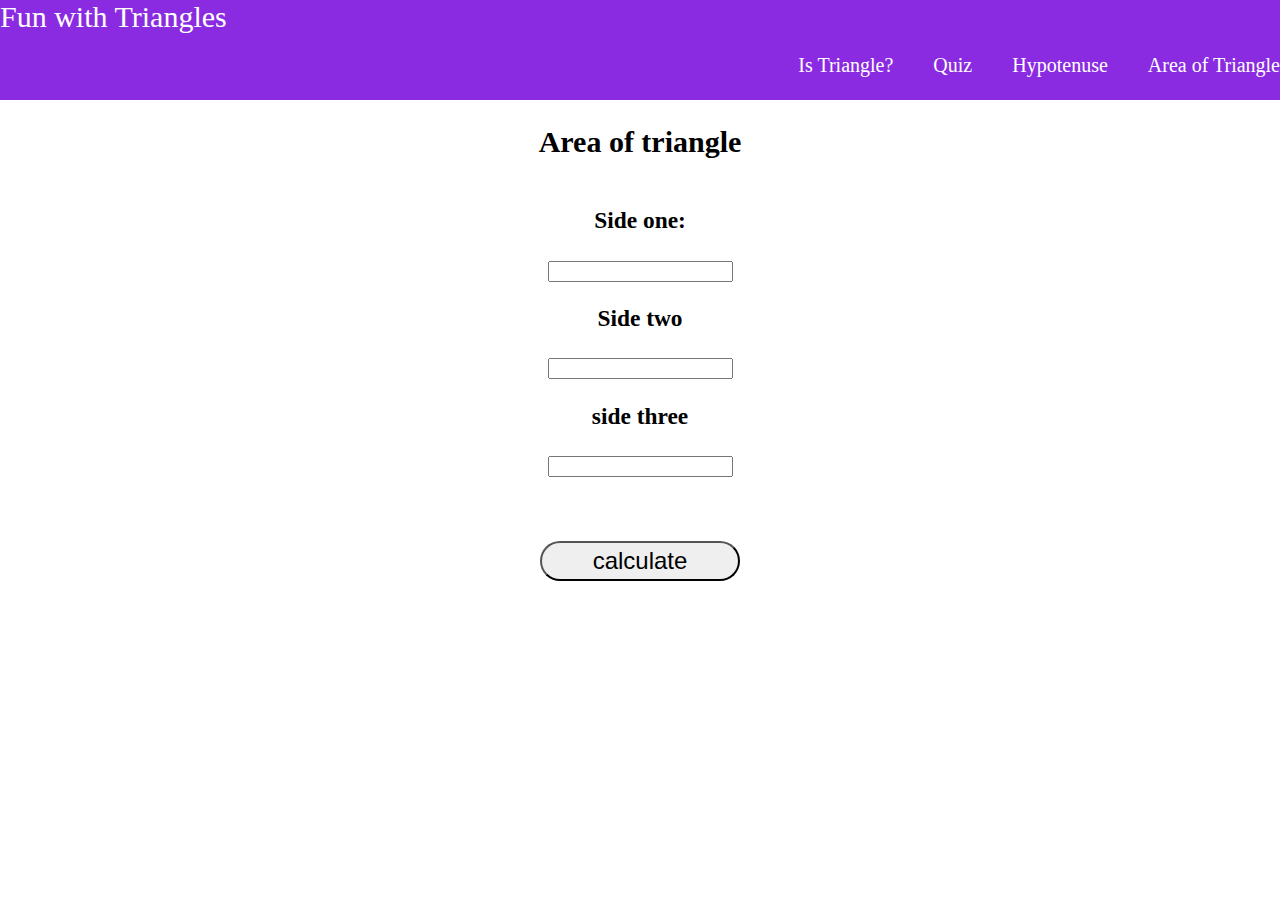
==== area.html @ d7b11940 "Initial commit" ====
<!DOCTYPE html>
<html lang="en">
<head>
    <meta charset="UTF-8">
    <meta http-equiv="X-UA-Compatible" content="IE=edge">
    <meta name="viewport" content="width=device-width, initial-scale=1.0">
    <title>area</title>
    <link rel="stylesheet" href="styles.css">
</head>
<body>
    <header>
        <nav id="nav-bar">
            <a href="">Fun with Triangles</a>
            <ul>
                <li><a href="isTriangle.html">Is Triangle?</a></li>
                <li><a href="index.html">Quiz</a></li>
                <li><a href="hypotenuse.html">Hypotenuse</a></li>
                <li><a href="area.html">Area of Triangle</a></li>

            </ul>


        </nav>
    </header>

    <div class="main-text">
        <h2>Area of triangle</h2>
        <h3>Side one:</h3>
        <div id="inp-divB">
            <input id="x" type="number">
        </div>
        <h3>Side two</h3>
        <div id="inp-divB">
            <input id="y" type="number">
        </div>
        <h3>side three</h3>
        <div id="inp-divB">
            <input id="z"type="number">
        </div>
        <div id="btn-divX"><button id="btnX">calculate</button></div>
        <div id="output-divX">

        </div>
    </div>
    
</body>
<script src="app3.js"></script>
</html>
---- styles.css ----
body{
    margin: 0%;
    font-size: 20px;
}

#nav-bar ul{
    list-style-type: none;
    display: flex;
    justify-content:end ;
    
}

#nav-bar ul li a:link,#nav-bar a:link{
    text-decoration: none;

}

#nav-bar a{
    font-size: 30px;
    color: white;
}
#nav-bar ul li a{
    font-size: 20px;
    
}
#nav-bar ul li{
    padding-left: 2em
}

#nav-bar{
    
    background-color: blueviolet;
    height: 100px;
    
}

p,label{
    display: flex;
    justify-content: center;
}

#btn-div{
    
    margin-top: 4rem;
     display: flex;
     justify-content: center;
     align-items: center;
     margin-bottom: 4rem;
}

#btn-div button{
    border-radius: 2rem;
    font-size: 24px;
    width: 200px;
    height: 40px;
}

.main-text{
    display: flex;
    justify-content:center;
    align-items: center;
    flex-direction: column;
}


#btn-divZ{
    margin-top: 4rem;
     display: flex;
     justify-content: center;
     align-items: center;
     margin-bottom: 4rem;
}
#btn-divZ button{
    border-radius: 2rem;
    font-size: 24px;
    width: 200px;
    height: 40px;
}

#btn-divA{
    margin-top: 4rem;
     display: flex;
     justify-content: center;
     align-items: center;
     margin-bottom: 4rem;
}
#btn-divA button{
    border-radius: 2rem;
    font-size: 24px;
    width: 200px;
    height: 40px;
}

#btn-divX{
    margin-top: 4rem;
     display: flex;
     justify-content: center;
     align-items: center;
     margin-bottom: 4rem;
}
#btn-divX button{
    border-radius: 2rem;
    font-size: 24px;
    width: 200px;
    height: 40px;
}

#output-div{
    border-radius: 2rem;
    font-size: 24px;
    width: 200px;
    height: 40px;
}
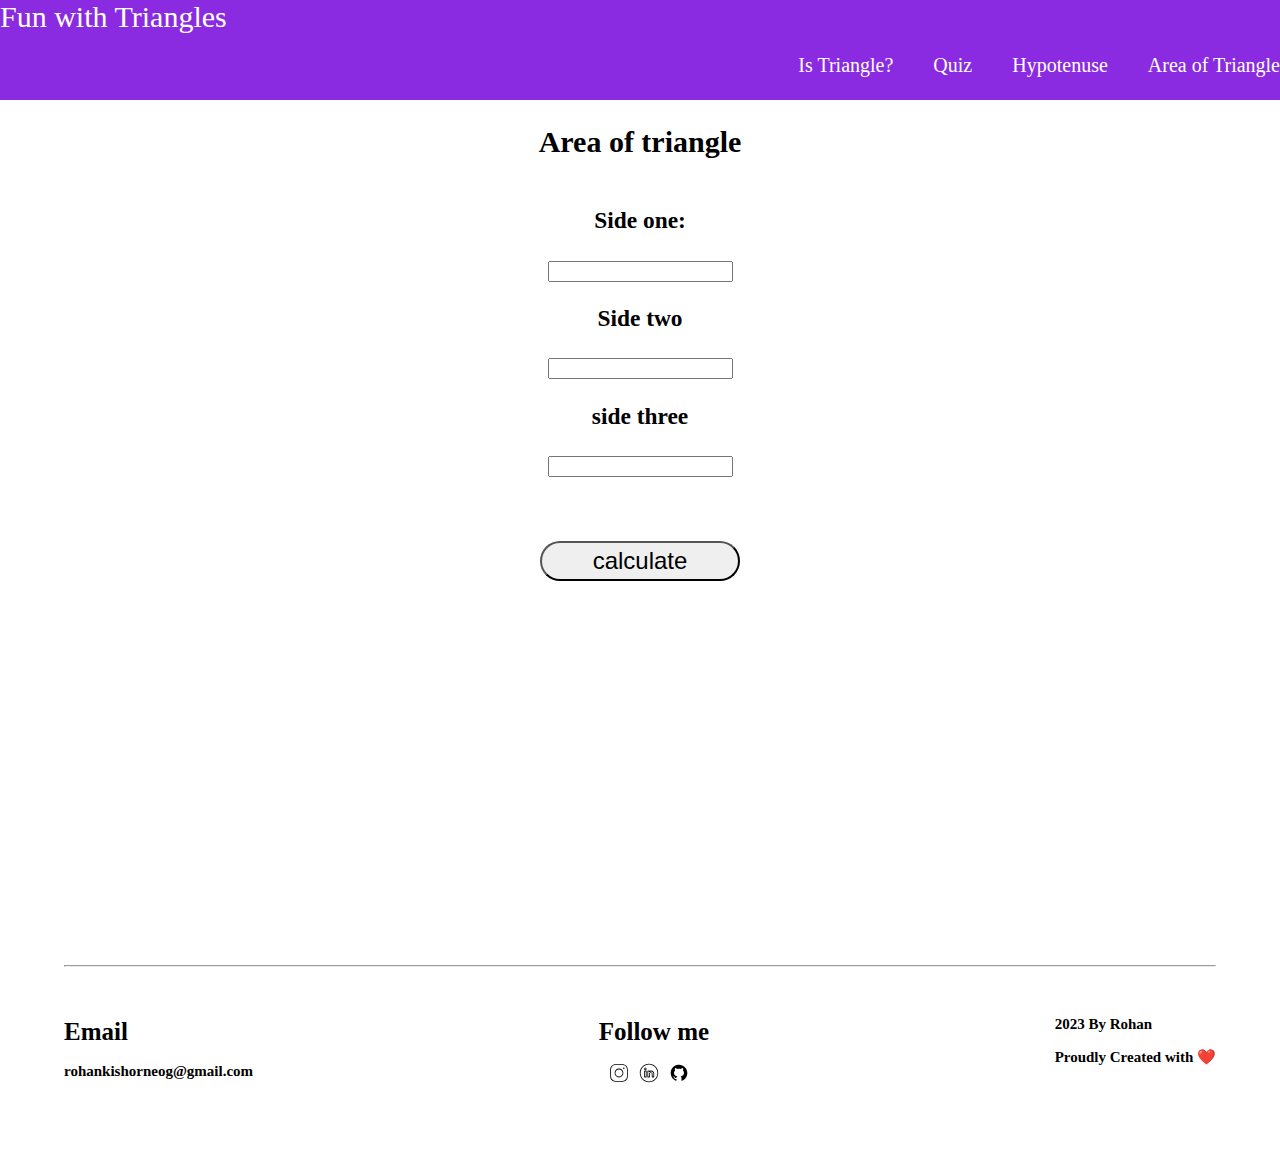
==== commit 9f8403e5: "fixed submit bug, added footer" ====
--- a/area.html
+++ b/area.html
@@ -42,6 +42,30 @@
 
         </div>
     </div>
+    <footer class="footer">
+        <hr>
+
+        <div class="footer-elements">
+        
+        <div class="email">
+            <h1>Email</h1>
+            <h3>rohankishorneog@gmail.com</h3>
+        </div>
+        <div class="socials">
+            <h1>Follow me</h1>
+            <div class="logo-div">
+                <a href="https://www.instagram.com/rohankishorneog/"><img src="logos/icons8-instagram.svg" class="logo-img" ></a>
+                <a href="https://www.linkedin.com/in/rohan-kishor-neog-919654189/"><img src="logos/icons8-linkedin-circled.svg"  class="logo-img" ></a>
+                <a href="https://github.com/rohankishorneog"><img src="logos/icons8-github.svg"  class="logo-img" ></a>
+            </div>
+        </div>
+            <div class="footer-texts">
+                <h3>2023 By Rohan</h3>
+                <h3> Proudly Created with ❤️</h3>
+            </div>
+
+        </div>
+    </footer>
     
 </body>
 <script src="app3.js"></script>
--- a/styles.css
+++ b/styles.css
@@ -106,8 +106,44 @@
 }
 
 #output-div{
-    border-radius: 2rem;
+    display: flex;
+    align-items: center;
     font-size: 24px;
-    width: 200px;
-    height: 40px;
+    text-align: center;
+    justify-content: center;
+    margin-bottom: 3rem;
+}
+
+.output-div{
+    text-align: center;
+}
+
+
+
+/*styling for footer*/
+
+.footer{
+    margin: 20rem 4rem 4rem 4rem
+}
+
+.footer-elements{
+    padding-top: 1.5rem;
+    display: flex;
+    justify-content: space-between;
+}
+.footer h1{
+    font-size: 25px;
+}
+.footer h3{
+    font-size: 15px;
+}
+
+/*styling for logos*/
+
+.logo-div{
+    display: flex;
+}
+.logo-img{
+    width: 20px;
+    padding-left: 10px
 }